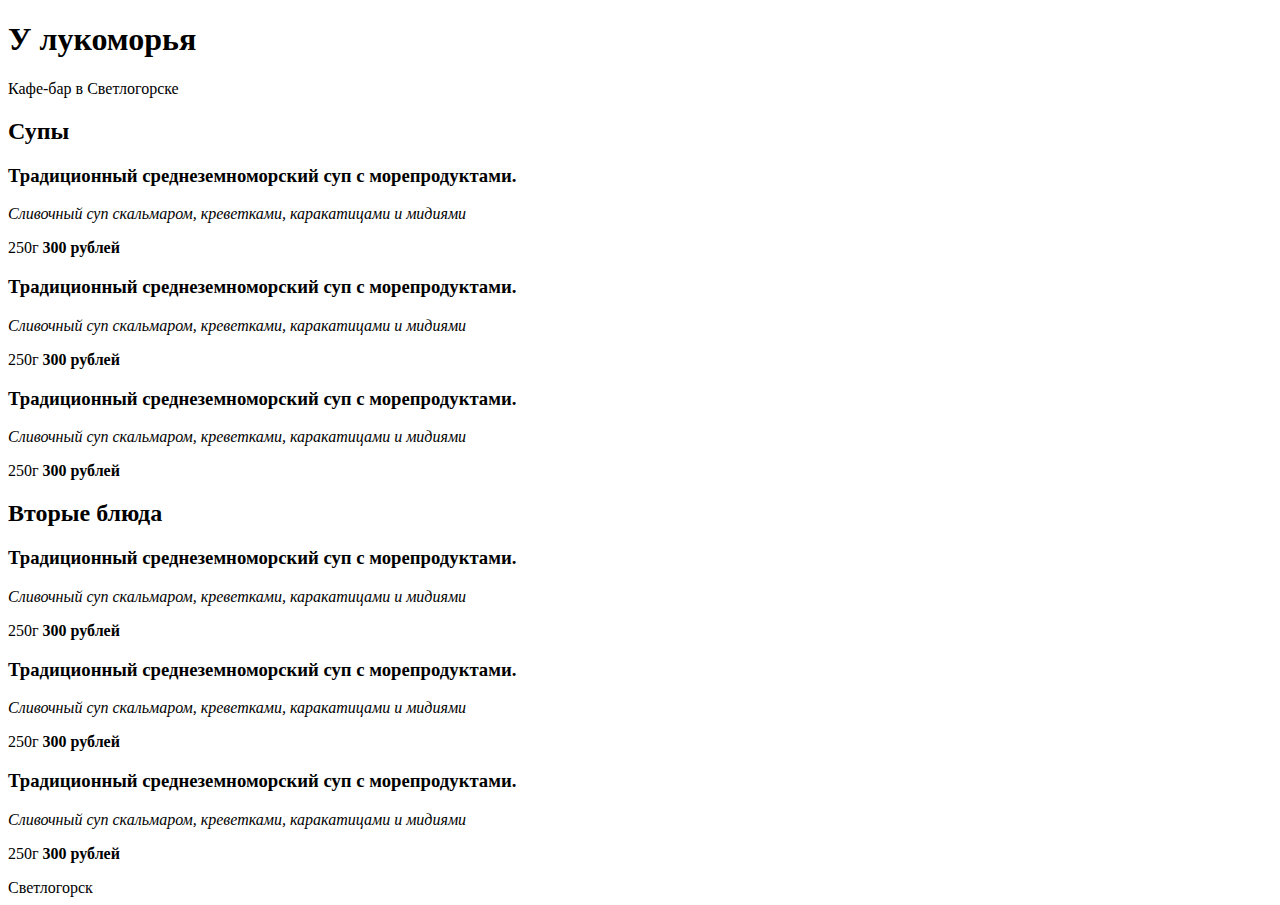
==== index.html @ 26b193ae "Create index.html" ====
<!DOCTYPE html>
<html lang="en">
<head>
  <meta charset="UTF-8">
  <meta name="viewport" content="width=device-width, initial-scale=1.0">
  <link href="https://fonts.googleapis.com/css2?family=Lora:ital,wght@0,400;0,500;0,600;0,700;1,400;1,500;1,600;1,700&family=Ruslan+Display&display=swap" rel="stylesheet">


  <link rel="stylesheet" href="main2.css">
  <title>У лукоморья | Светлогорск</title>
</head>
<body>
  <div class="container">
    <header class="header">
      <div>
        <h1>У лукоморья</h1>
        <p>Кафе-бар в Светлогорске</p>
      </div>
    </header>
    <main class="main">
     <section class="section">
       <h2>Супы</h2>
       <article>
         <h3>Традиционный среднеземноморский суп с морепродуктами.</h3>
         <p><i>Сливочный суп скальмаром, креветками, каракатицами и мидиями</i></p>
         <p>250г <strong>300 рублей</strong></p>
       </article>

       <article>
        <h3>Традиционный среднеземноморский суп с морепродуктами.</h3>
        <p><i>Сливочный суп скальмаром, креветками, каракатицами и мидиями</i></p>
        <p>250г <strong>300 рублей</strong></p>
      </article>

      <article>
        <h3>Традиционный среднеземноморский суп с морепродуктами.</h3>
        <p><i>Сливочный суп скальмаром, креветками, каракатицами и мидиями</i></p>
        <p>250г <strong>300 рублей</strong></p>
      </article>

     </section>
    
     <section class="section">
      <h2>Вторые блюда</h2>
      <article>
        <h3>Традиционный среднеземноморский суп с морепродуктами.</h3>
        <p><i>Сливочный суп скальмаром, креветками, каракатицами и мидиями</i></p>
        <p>250г <strong>300 рублей</strong></p>
      </article>

      <article>
       <h3>Традиционный среднеземноморский суп с морепродуктами.</h3>
       <p><i>Сливочный суп скальмаром, креветками, каракатицами и мидиями</i></p>
       <p>250г <strong>300 рублей</strong></p>
     </article>

     <article>
       <h3>Традиционный среднеземноморский суп с морепродуктами.</h3>
       <p><i>Сливочный суп скальмаром, креветками, каракатицами и мидиями</i></p>
       <p>250г <strong>300 рублей</strong></p>
     </article>
     
    </section>
     

    </main>
    <footer class="footer">Светлогорск</footer>
</body>
</html>
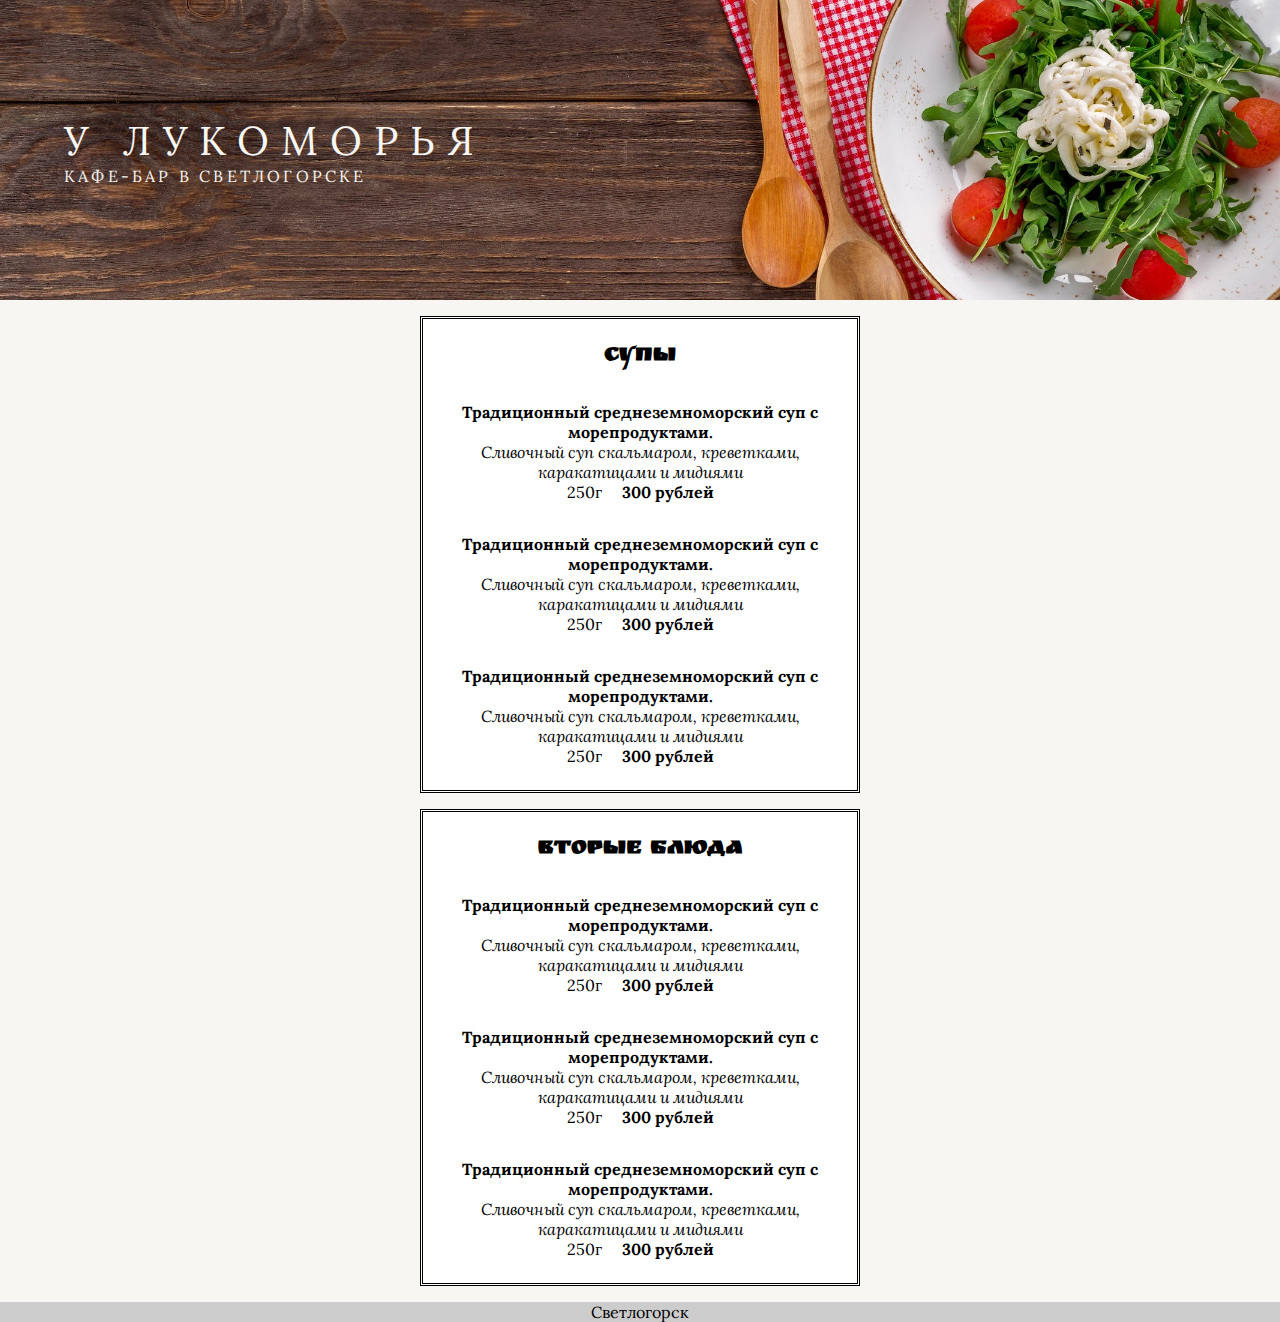
==== commit 416cdc7a: "Update index.html" ====
--- a/index.html
+++ b/index.html
@@ -6,7 +6,7 @@
   <link href="https://fonts.googleapis.com/css2?family=Lora:ital,wght@0,400;0,500;0,600;0,700;1,400;1,500;1,600;1,700&family=Ruslan+Display&display=swap" rel="stylesheet">
 
 
-  <link rel="stylesheet" href="main2.css">
+  <link rel="stylesheet" href="main.css">
   <title>У лукоморья | Светлогорск</title>
 </head>
 <body>
--- a/main.css
+++ b/main.css
@@ -0,0 +1,101 @@
+:root {
+  --main-bg-color: #F7F6F2;
+  box-sizing: border-box;
+  font-size: 1em;
+}
+
+*,
+::before,
+::after {
+  box-sizing: inherit;
+  margin: 0;
+  /* padding: 0; */
+}
+
+body {
+  margin: 0;
+  background-color: var(--main-bg-color);
+  font-family: 'Lora',serif;
+}
+/* 
+body * + * {
+  margin-top: 1.5em;
+} */
+
+.container {
+  display: grid;
+}
+
+.header {
+  display: flex;
+  text-transform: uppercase;
+  /* text-align: center; */
+  letter-spacing: 0.2em;
+  /* display: inline-grid; */
+  /* justify-ite/ms: center; */
+  align-items: center;
+  color: var(--main-bg-color);
+  height: 300px;
+  background: pink;
+  background: url('back-image.jpeg') no-repeat center center fixed;
+  -webkit-background-size: cover;
+  -moz-background-size: cover;
+  -o-background-size: cover;
+  background-size: cover;
+}
+.header > div {
+  margin-left: 4em;
+}
+h1 {
+  /* font-family: 'Ruslan Display'; */
+  font-size: 2.5em;
+  font-weight: 400;
+  letter-spacing: 0.3em;
+}
+h2 {
+  font-family: 'Ruslan Display';
+  padding: 1em;
+}
+h3 {
+  font-size: 1em;
+}
+.header > div > p {
+  font-weight: 100;
+}
+
+.main {
+  max-width: 600px;
+  margin: 0 auto;
+  text-align: center;
+  /* background: url('back-main.jpg') no-repeat center center fixed; */
+  /* background-size: cover; */
+
+}
+
+
+section  {
+  border: 3px double black;
+  background: white;
+  margin: 1em 5em;
+  
+}
+
+section:first-child {
+  margin-top: 1em;
+}
+
+article {
+  /* background-color: grey; */
+  padding: 0.5em;
+  margin-bottom: 1em;
+}
+
+article strong {
+  margin-left: 1em;
+}
+
+footer {
+  background-color: #ccc;
+  text-align: center;
+}
+
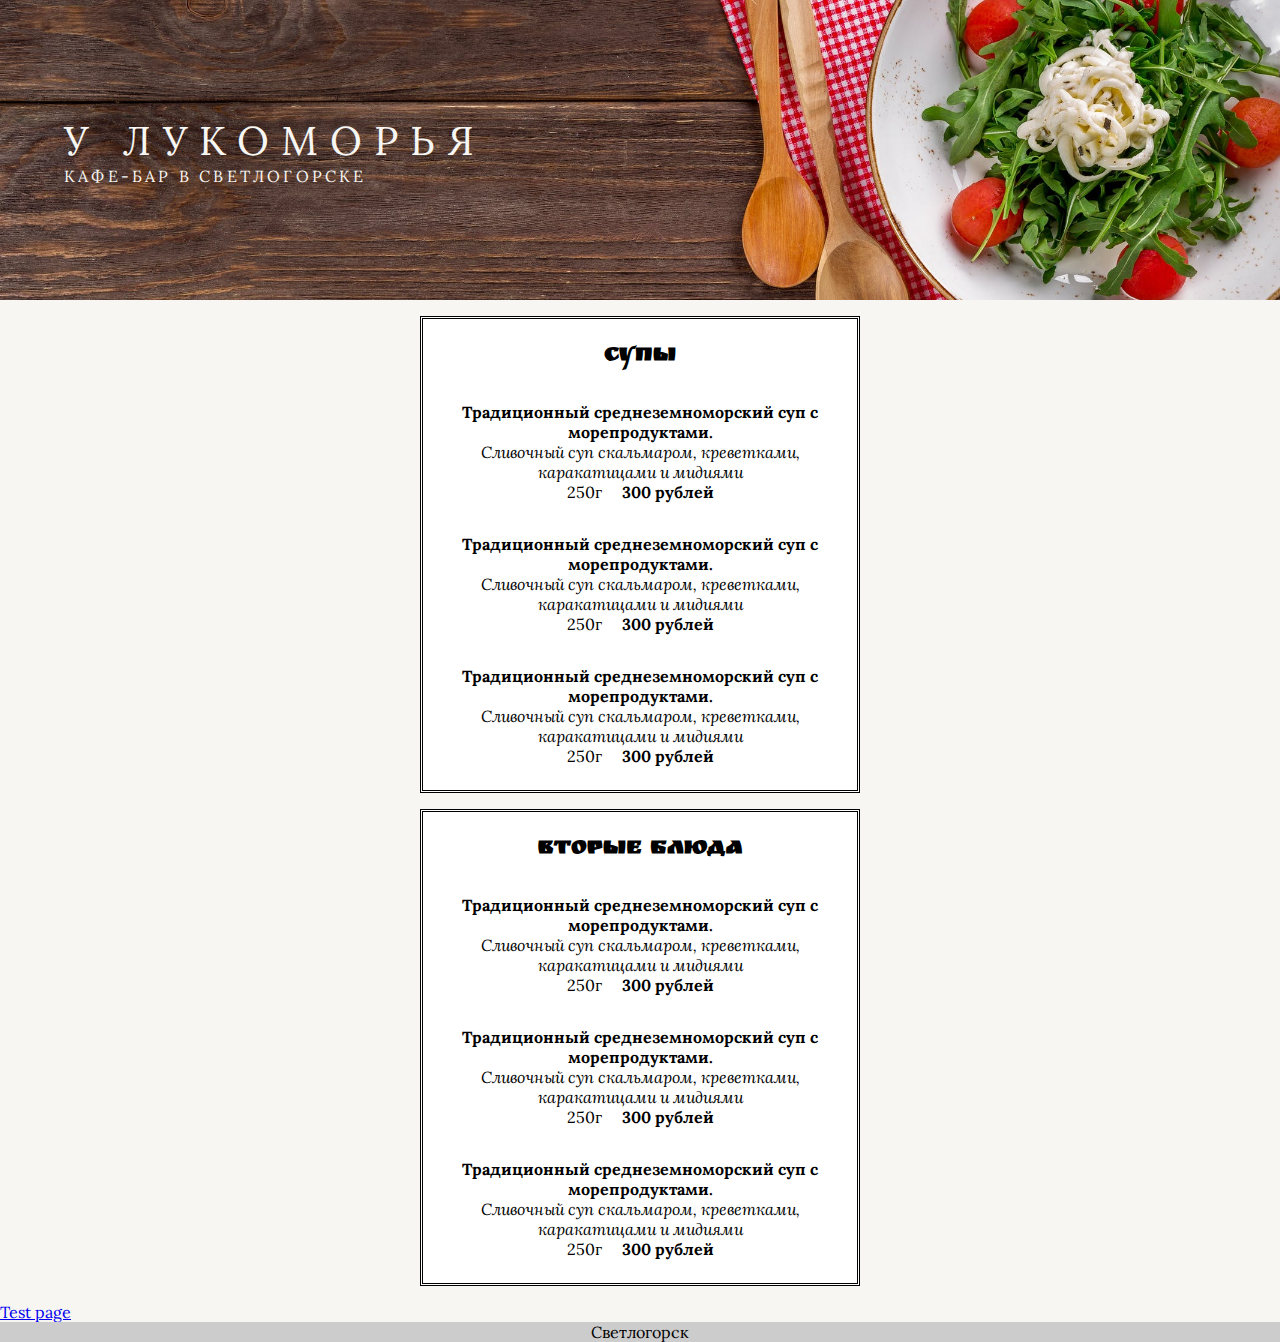
==== commit 8c710c4e: "Update index.html" ====
--- a/index.html
+++ b/index.html
@@ -6,7 +6,7 @@
   <link href="https://fonts.googleapis.com/css2?family=Lora:ital,wght@0,400;0,500;0,600;0,700;1,400;1,500;1,600;1,700&family=Ruslan+Display&display=swap" rel="stylesheet">
 
 
-  <link rel="stylesheet" href="main.css">
+  <link rel="stylesheet" href="/main.css">
   <title>У лукоморья | Светлогорск</title>
 </head>
 <body>
@@ -64,6 +64,7 @@
      
 
     </main>
+    <a href="/test.html">Test page</a>
     <footer class="footer">Светлогорск</footer>
 </body>
 </html>
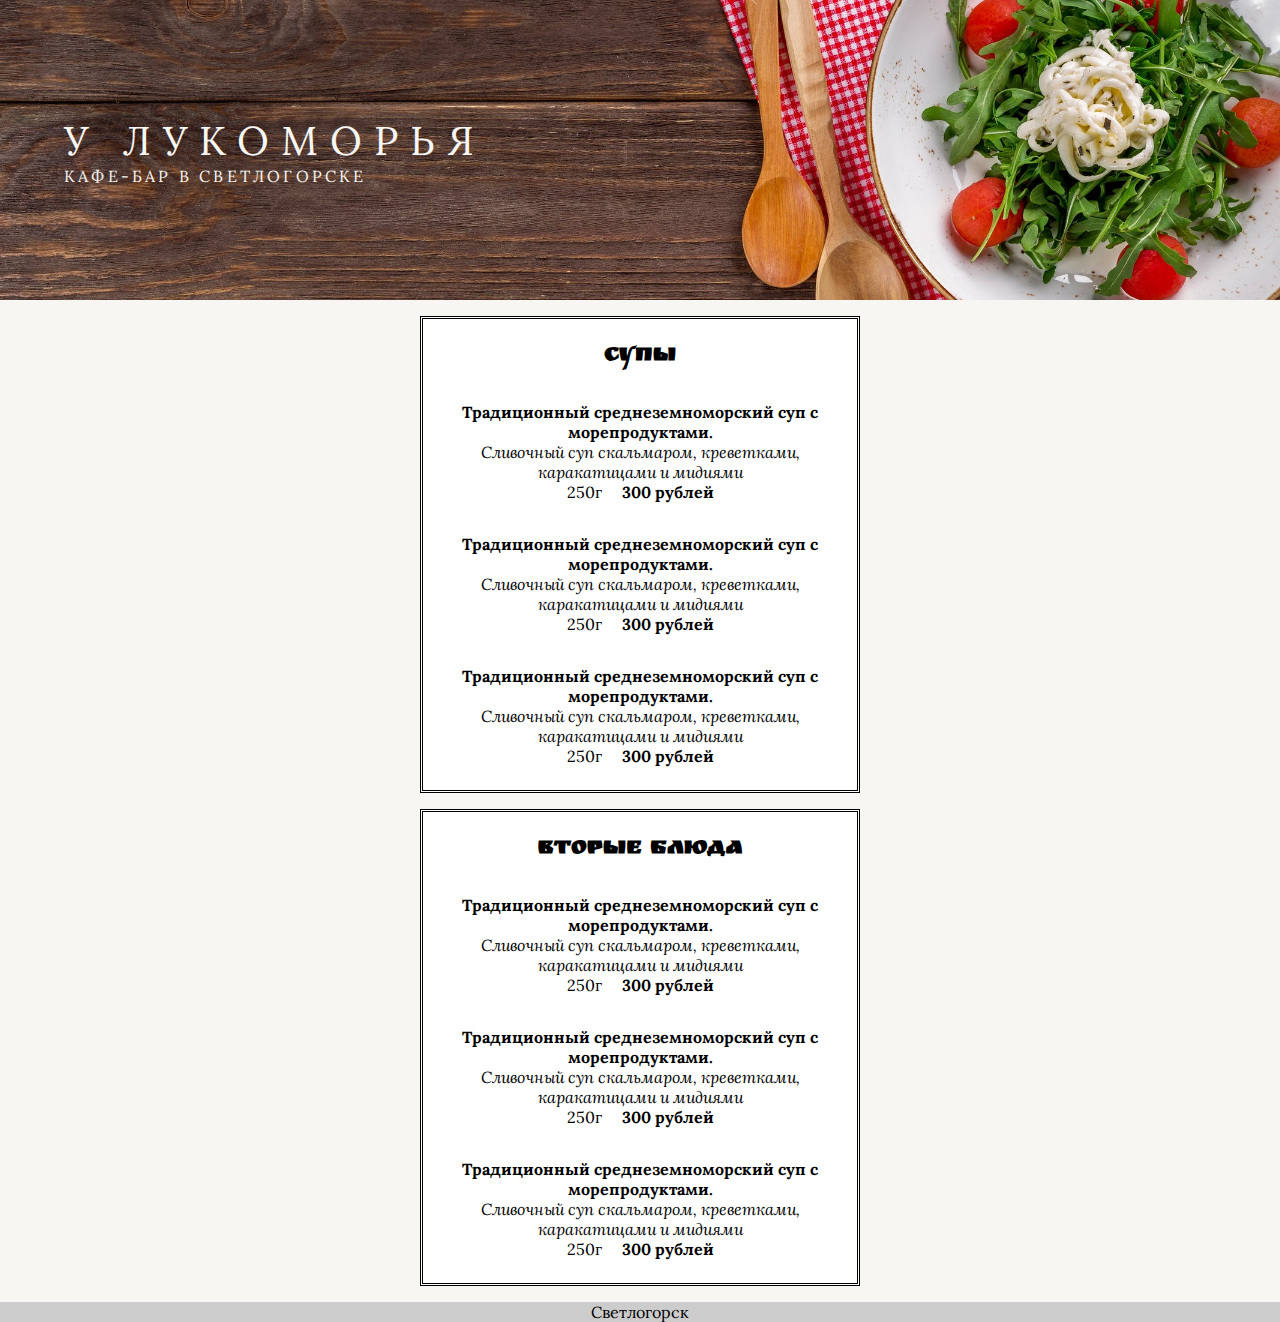
==== commit 2f34f15b: "Update index.html" ====
--- a/index.html
+++ b/index.html
@@ -64,7 +64,6 @@
      
 
     </main>
-    <a href="/test.html">Test page</a>
     <footer class="footer">Светлогорск</footer>
 </body>
 </html>
